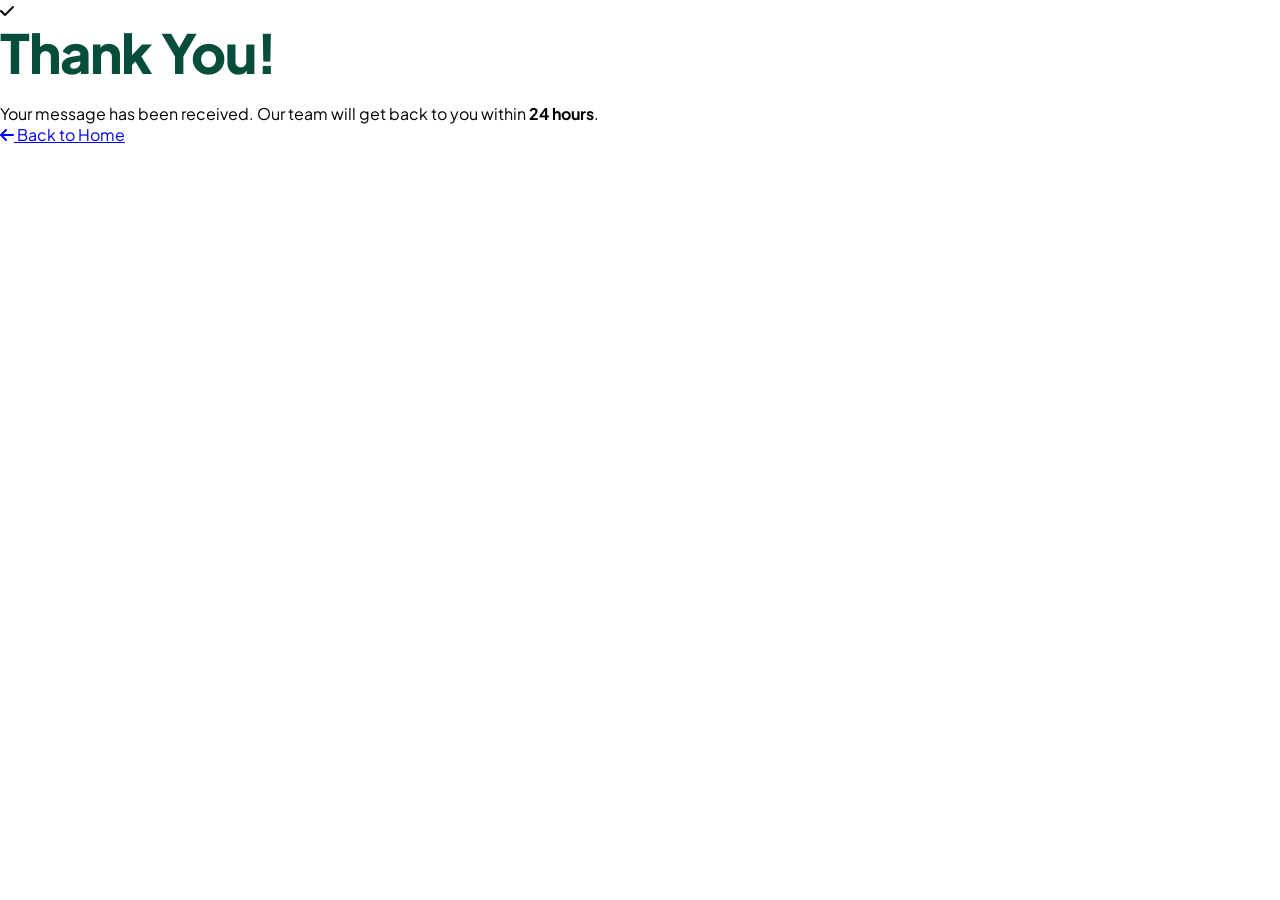
==== thankyou.html @ 2cfda5b2 "Add files via upload" ====
<!DOCTYPE html>
<html lang="en">
<head>
    <meta charset="UTF-8">
    <meta name="viewport" content="width=device-width, initial-scale=1.0">
    <title>QuickPOS – Thank You</title>
    <link rel="stylesheet" href="style.css">
    <link rel="stylesheet" href="https://cdnjs.cloudflare.com/ajax/libs/font-awesome/6.4.0/css/all.min.css">
    <link href="https://fonts.googleapis.com/css2?family=Plus+Jakarta+Sans:wght@400;500;600;700;800&display=swap" rel="stylesheet">
</head>
<body>

<div class="page">
    <div class="card">
        <div class="icon-wrap">
            <i class="fas fa-check"></i>
        </div>
        <h1>Thank You!</h1>
        <p>Your message has been received. Our team will get back to you within <strong>24 hours</strong>.</p>
        <a href="index.html" class="btn-back">
            <i class="fas fa-arrow-left"></i> Back to Home
        </a>
    </div>
</div>

</body>
</html>
---- style.css ----
* { margin: 0; padding: 0; box-sizing: border-box; }

    body {
        font-family: 'Plus Jakarta Sans', sans-serif;
        background: #f0fdf4;
    }

    .container {
        max-width: 1200px;
        margin: 0 auto;
        padding: 0 24px;
    }

    .header {
        background: #ffffff;
        padding: 16px 0;
        position: sticky;
        top: 0;
        z-index: 1000;
        border-bottom: 1px solid #d1fae5;
        box-shadow: 0 1px 30px rgba(16, 185, 129, 0.08);
    }

    .header-inner {
        display: flex;
        align-items: center;
        justify-content: space-between;
        gap: 20px;
    }

    /* LOGO */
    .logo {
        display: flex;
        align-items: center;
        gap: 12px;
        text-decoration: none;
        color: #064e3b;
        font-size: 22px;
        font-weight: 700;
    }

    .logo-icon {
        width: 42px;
        height: 42px;
        background: linear-gradient(135deg, #10b981, #059669);
        border-radius: 10px;
        display: flex;
        align-items: center;
        justify-content: center;
        color: white;
        font-size: 18px;
    }

    .logo strong {
        color: #10b981;
    }

    /* NAVBAR */
    .navbar {
        display: flex;
        gap: 32px;
    }

    .navbar a {
        text-decoration: none;
        color: #374151;
        font-weight: 500;
        font-size: 15px;
        position: relative;
        padding-bottom: 4px;
        transition: color 0.3s;
    }

    .navbar a::after {
        content: '';
        position: absolute;
        bottom: 0;
        left: 0;
        width: 0;
        height: 2px;
        background: #10b981;
        border-radius: 2px;
        transition: width 0.3s;
    }

    .navbar a:hover { color: #10b981; }
    .navbar a:hover::after { width: 100%; }

    /* BUTTON */
    .btn-signup {
        display: flex;
        align-items: center;
        gap: 8px;
        background: #10b981;
        color: white;
        padding: 11px 24px;
        border-radius: 50px;
        text-decoration: none;
        font-weight: 600;
        font-size: 14px;
        transition: all 0.3s;
        box-shadow: 0 4px 15px rgba(16, 185, 129, 0.3);
    }

    .btn-signup:hover {
        background: #059669;
        transform: translateY(-1px);
        box-shadow: 0 6px 20px rgba(16, 185, 129, 0.4);
    }

    @media (max-width: 768px) {
        .navbar { display: none; }
        .logo span { font-size: 18px; }
    }

    * { margin: 0; padding: 0; box-sizing: border-box; }

    body {
        font-family: 'Plus Jakarta Sans', sans-serif;
        background: #f0fdf4;
        overflow-x: hidden;
    }

    .container {
        max-width: 1200px;
        margin: 0 auto;
        padding: 0 24px;
    }

    .hero {
        padding: 100px 0 80px;
        position: relative;
        overflow: hidden;
        background: #f0fdf4;
    }

    .hero-bg-shape {
        position: absolute;
        top: -200px;
        right: -200px;
        width: 600px;
        height: 600px;
        background: radial-gradient(circle, rgba(16,185,129,0.12), transparent 70%);
        border-radius: 50%;
        pointer-events: none;
    }

    .hero-inner {
        display: grid;
        grid-template-columns: 1fr 1fr;
        align-items: center;
        gap: 60px;
    }

    /* BADGE */
    .hero-badge {
        display: inline-flex;
        align-items: center;
        gap: 8px;
        background: #d1fae5;
        color: #065f46;
        padding: 8px 16px;
        border-radius: 50px;
        font-size: 13px;
        font-weight: 600;
        margin-bottom: 24px;
        border: 1px solid #a7f3d0;
    }

    .badge-dot {
        width: 8px;
        height: 8px;
        background: #10b981;
        border-radius: 50%;
        animation: pulse 2s infinite;
    }

    @keyframes pulse {
        0%, 100% { opacity: 1; }
        50% { opacity: 0.4; }
    }

    /* HEADING */
    h1 {
        font-size: 54px;
        font-weight: 800;
        color: #064e3b;
        line-height: 1.15;
        margin-bottom: 20px;
        letter-spacing: -1px;
    }

    h1 span {
        color: #10b981;
        position: relative;
    }

    h1 span::after {
        content: '';
        position: absolute;
        bottom: 4px;
        left: 0;
        width: 100%;
        height: 4px;
        background: #a7f3d0;
        border-radius: 2px;
        z-index: -1;
    }

    .hero-content p {
        font-size: 17px;
        color: #4b5563;
        line-height: 1.75;
        margin-bottom: 36px;
        max-width: 460px;
    }

    /* BUTTONS */
    .hero-actions {
        display: flex;
        align-items: center;
        gap: 16px;
        margin-bottom: 48px;
    }

    .btn-primary {
        display: inline-flex;
        align-items: center;
        gap: 8px;
        background: #10b981;
        color: white;
        padding: 14px 28px;
        border-radius: 50px;
        text-decoration: none;
        font-weight: 700;
        font-size: 15px;
        box-shadow: 0 8px 25px rgba(16,185,129,0.35);
        transition: all 0.3s;
    }

    .btn-primary:hover {
        background: #059669;
        transform: translateY(-2px);
        box-shadow: 0 12px 30px rgba(16,185,129,0.4);
    }

    .btn-ghost {
        display: inline-flex;
        align-items: center;
        gap: 8px;
        color: #065f46;
        font-weight: 600;
        font-size: 15px;
        text-decoration: none;
        transition: gap 0.3s;
    }

    .btn-ghost:hover { gap: 12px; }
    .btn-ghost i { color: #10b981; font-size: 20px; }

    /* STATS */
    .hero-stats {
        display: flex;
        align-items: center;
        gap: 24px;
    }

    .stat strong {
        display: block;
        font-size: 22px;
        font-weight: 800;
        color: #064e3b;
    }

    .stat span {
        font-size: 13px;
        color: #6b7280;
    }

    .stat-divider {
        width: 1px;
        height: 36px;
        background: #d1fae5;
    }

    /* VISUAL CARD */
    .hero-visual {
        position: relative;
        display: flex;
        justify-content: center;
    }

    .hero-card {
        background: white;
        border-radius: 20px;
        padding: 28px;
        width: 300px;
        box-shadow: 0 20px 60px rgba(16,185,129,0.15);
        border: 1px solid #d1fae5;
    }

    .card-header {
        display: flex;
        align-items: center;
        gap: 6px;
        margin-bottom: 20px;
    }

    .card-dot {
        width: 10px;
        height: 10px;
        border-radius: 50%;
    }

    .card-dot.red { background: #f87171; }
    .card-dot.yellow { background: #fbbf24; }
    .card-dot.green { background: #10b981; }

    .card-label {
        margin-left: auto;
        font-size: 12px;
        font-weight: 600;
        color: #6b7280;
    }

    .card-amount {
        font-size: 36px;
        font-weight: 800;
        color: #064e3b;
        margin-bottom: 6px;
    }

    .card-change {
        font-size: 13px;
        color: #10b981;
        font-weight: 600;
        margin-bottom: 24px;
    }

    .card-bars {
        display: flex;
        align-items: flex-end;
        gap: 8px;
        height: 80px;
    }

    .bar {
        flex: 1;
        background: #d1fae5;
        border-radius: 4px 4px 0 0;
        transition: background 0.3s;
    }

    .bar.active { background: #10b981; }

    /* FLOAT CARD */
    .hero-float-card {
        position: absolute;
        bottom: -10px;
        left: -20px;
        background: white;
        border-radius: 12px;
        padding: 12px 18px;
        display: flex;
        align-items: center;
        gap: 8px;
        font-size: 13px;
        font-weight: 600;
        color: #064e3b;
        box-shadow: 0 8px 30px rgba(0,0,0,0.1);
        border: 1px solid #d1fae5;
        animation: float 3s ease-in-out infinite;
    }

    .hero-float-card i {
        color: #10b981;
        font-size: 18px;
    }

    @keyframes float {
        0%, 100% { transform: translateY(0); }
        50% { transform: translateY(-8px); }
    }

    @media (max-width: 768px) {
        .hero-inner { grid-template-columns: 1fr; text-align: center; }
        h1 { font-size: 36px; }
        .hero-visual { display: none; }
        .hero-actions { justify-content: center; }
        .hero-stats { justify-content: center; }
    }

    * { margin: 0; padding: 0; box-sizing: border-box; }

    body {
        font-family: 'Plus Jakarta Sans', sans-serif;
        background: #ffffff;
    }

    .container {
        max-width: 1200px;
        margin: 0 auto;
        padding: 0 24px;
    }

    .features {
        padding: 100px 0;
        background: #ffffff;
    }

    /* SECTION HEADER */
    .section-header {
        text-align: center;
        margin-bottom: 64px;
    }

    .section-tag {
        display: inline-block;
        background: #d1fae5;
        color: #065f46;
        padding: 6px 16px;
        border-radius: 50px;
        font-size: 13px;
        font-weight: 700;
        letter-spacing: 0.5px;
        text-transform: uppercase;
        margin-bottom: 16px;
    }

    .section-header h2 {
        font-size: 40px;
        font-weight: 800;
        color: #064e3b;
        margin-bottom: 14px;
        letter-spacing: -0.5px;
    }

    .section-header p {
        font-size: 17px;
        color: #6b7280;
    }

    /* GRID */
    .features-grid {
        display: grid;
        grid-template-columns: repeat(4, 1fr);
        gap: 24px;
    }

    /* CARDS */
    .feature-card {
        background: #f9fafb;
        border: 1px solid #f3f4f6;
        border-radius: 20px;
        padding: 36px 28px;
        transition: all 0.3s;
        cursor: default;
    }

    .feature-card:hover {
        background: #ffffff;
        border-color: #a7f3d0;
        transform: translateY(-6px);
        box-shadow: 0 20px 40px rgba(16,185,129,0.1);
    }

    /* ICONS */
    .feature-icon {
        width: 60px;
        height: 60px;
        border-radius: 16px;
        display: flex;
        align-items: center;
        justify-content: center;
        font-size: 24px;
        margin-bottom: 22px;
    }

    .feature-icon.green { background: #d1fae5; color: #059669; }
    .feature-icon.blue  { background: #dbeafe; color: #2563eb; }
    .feature-icon.orange{ background: #ffedd5; color: #ea580c; }
    .feature-icon.purple{ background: #ede9fe; color: #7c3aed; }

    .feature-card h3 {
        font-size: 18px;
        font-weight: 700;
        color: #111827;
        margin-bottom: 10px;
    }

    .feature-card p {
        font-size: 14px;
        color: #6b7280;
        line-height: 1.7;
        margin-bottom: 20px;
    }

    .feature-tag {
        display: inline-block;
        background: #f0fdf4;
        color: #10b981;
        padding: 4px 12px;
        border-radius: 50px;
        font-size: 12px;
        font-weight: 600;
        border: 1px solid #a7f3d0;
    }

    @media (max-width: 1024px) {
        .features-grid { grid-template-columns: repeat(2, 1fr); }
    }

    @media (max-width: 480px) {
        .features-grid { grid-template-columns: 1fr; }
        .section-header h2 { font-size: 28px; }
    }

    * { margin: 0; padding: 0; box-sizing: border-box; }

    body {
        font-family: 'Plus Jakarta Sans', sans-serif;
        background: #f0fdf4;
    }

    .container {
        max-width: 1200px;
        margin: 0 auto;
        padding: 0 24px;
    }

    .pricing {
        padding: 100px 0;
        background: #f0fdf4;
    }

    .section-header {
        text-align: center;
        margin-bottom: 64px;
    }

    .section-tag {
        display: inline-block;
        background: #d1fae5;
        color: #065f46;
        padding: 6px 16px;
        border-radius: 50px;
        font-size: 13px;
        font-weight: 700;
        letter-spacing: 0.5px;
        text-transform: uppercase;
        margin-bottom: 16px;
    }

    .section-header h2 {
        font-size: 40px;
        font-weight: 800;
        color: #064e3b;
        margin-bottom: 14px;
        letter-spacing: -0.5px;
    }

    .section-header p {
        font-size: 17px;
        color: #6b7280;
    }

    /* GRID */
    .pricing-grid {
        display: grid;
        grid-template-columns: repeat(3, 1fr);
        gap: 24px;
        align-items: start;
    }

    /* CARDS */
    .pricing-card {
        background: #ffffff;
        border: 2px solid #e5e7eb;
        border-radius: 24px;
        padding: 40px 32px;
        position: relative;
        transition: all 0.3s;
    }

    .pricing-card:hover {
        border-color: #6ee7b7;
        box-shadow: 0 20px 50px rgba(16,185,129,0.1);
    }

    .pricing-card.popular {
        border-color: #10b981;
        background: #064e3b;
        color: white;
        transform: scale(1.04);
        box-shadow: 0 30px 60px rgba(6,78,59,0.25);
    }

    .popular-badge {
        position: absolute;
        top: -16px;
        left: 50%;
        transform: translateX(-50%);
        background: #10b981;
        color: white;
        padding: 6px 18px;
        border-radius: 50px;
        font-size: 12px;
        font-weight: 700;
        display: flex;
        align-items: center;
        gap: 6px;
        white-space: nowrap;
    }

    .plan-name {
        font-size: 20px;
        font-weight: 800;
        color: #111827;
        margin-bottom: 4px;
    }

    .popular .plan-name { color: #ffffff; }

    .plan-desc {
        font-size: 13px;
        color: #9ca3af;
        margin-bottom: 24px;
    }

    .popular .plan-desc { color: #6ee7b7; }

    .price {
        font-size: 52px;
        font-weight: 800;
        color: #10b981;
        margin-bottom: 28px;
        line-height: 1;
    }

    .popular .price { color: #6ee7b7; }

    .price span {
        font-size: 16px;
        color: #9ca3af;
        font-weight: 500;
    }

    /* FEATURE LIST */
    .plan-features {
        list-style: none;
        margin-bottom: 32px;
        display: flex;
        flex-direction: column;
        gap: 12px;
    }

    .plan-features li {
        display: flex;
        align-items: center;
        gap: 10px;
        font-size: 14px;
        color: #374151;
        font-weight: 500;
    }

    .popular .plan-features li { color: #d1fae5; }

    .plan-features li i.fa-check { color: #10b981; font-size: 13px; }
    .plan-features li i.fa-times  { color: #d1d5db; font-size: 13px; }
    .plan-features li.disabled    { opacity: 0.45; }

    /* BUTTONS */
    .btn-plan {
        display: block;
        text-align: center;
        padding: 14px;
        border-radius: 12px;
        font-weight: 700;
        font-size: 15px;
        text-decoration: none;
        transition: all 0.3s;
    }

    .btn-plan.outline {
        border: 2px solid #10b981;
        color: #10b981;
        background: transparent;
    }

    .btn-plan.outline:hover {
        background: #10b981;
        color: white;
    }

    .btn-plan.filled {
        background: #10b981;
        color: white;
        border: 2px solid #10b981;
    }

    .btn-plan.filled:hover {
        background: #059669;
        border-color: #059669;
        transform: translateY(-1px);
    }

    @media (max-width: 768px) {
        .pricing-grid { grid-template-columns: 1fr; }
        .pricing-card.popular { transform: none; }
    }

    * { margin: 0; padding: 0; box-sizing: border-box; }

body {
    font-family: 'Plus Jakarta Sans', sans-serif;
    background: #ffffff;
}

.container {
    max-width: 1200px;
    margin: 0 auto;
    padding: 0 24px;
}

.contact {
    padding: 100px 0;
    background: #ffffff;
}

.contact-wrapper {
    display: grid;
    grid-template-columns: 1fr 1.5fr;
    gap: 60px;
    align-items: start;
}

/* LEFT */
.section-tag {
    display: inline-block;
    background: #d1fae5;
    color: #065f46;
    padding: 6px 16px;
    border-radius: 50px;
    font-size: 13px;
    font-weight: 700;
    text-transform: uppercase;
    letter-spacing: 0.5px;
    margin-bottom: 16px;
}

.contact-info h2 {
    font-size: 38px;
    font-weight: 800;
    color: #064e3b;
    margin-bottom: 14px;
    letter-spacing: -0.5px;
}

.contact-info p {
    color: #6b7280;
    font-size: 15px;
    line-height: 1.75;
    margin-bottom: 36px;
}

.info-items {
    display: flex;
    flex-direction: column;
    gap: 20px;
}

.info-item {
    display: flex;
    align-items: center;
    gap: 16px;
}

.info-icon {
    width: 46px;
    height: 46px;
    background: #d1fae5;
    border-radius: 12px;
    display: flex;
    align-items: center;
    justify-content: center;
    color: #059669;
    font-size: 18px;
    flex-shrink: 0;
}

.info-item strong {
    display: block;
    font-size: 14px;
    font-weight: 700;
    color: #111827;
    margin-bottom: 2px;
}

.info-item span {
    font-size: 14px;
    color: #6b7280;
}

/* RIGHT FORM */
.contact-form-box {
    background: #f9fafb;
    border: 1px solid #e5e7eb;
    border-radius: 24px;
    padding: 44px;
}

.success-box {
    display: none;
    flex-direction: column;
    align-items: center;
    text-align: center;
    padding: 40px 0;
    gap: 12px;
}

.success-box i {
    font-size: 56px;
    color: #10b981;
}

.success-box h3 {
    font-size: 24px;
    font-weight: 800;
    color: #064e3b;
}

.success-box p {
    color: #6b7280;
    font-size: 15px;
}

.form-row {
    display: grid;
    grid-template-columns: 1fr 1fr;
    gap: 16px;
}

.form-group {
    margin-bottom: 20px;
}

.form-group label {
    display: block;
    font-size: 13px;
    font-weight: 700;
    color: #374151;
    margin-bottom: 8px;
    text-transform: uppercase;
    letter-spacing: 0.4px;
}

.input-wrap {
    position: relative;
}

.input-wrap i {
    position: absolute;
    left: 14px;
    top: 50%;
    transform: translateY(-50%);
    color: #9ca3af;
    font-size: 15px;
}

.input-wrap input {
    width: 100%;
    padding: 12px 14px 12px 40px;
    border: 1.5px solid #e5e7eb;
    border-radius: 10px;
    font-size: 14px;
    font-family: 'Plus Jakarta Sans', sans-serif;
    background: white;
    transition: border 0.3s;
    outline: none;
    color: #111827;
}

.input-wrap input:focus { border-color: #10b981; }

textarea {
    width: 100%;
    padding: 12px 14px;
    border: 1.5px solid #e5e7eb;
    border-radius: 10px;
    font-size: 14px;
    font-family: 'Plus Jakarta Sans', sans-serif;
    background: white;
    transition: border 0.3s;
    outline: none;
    resize: vertical;
    color: #111827;
}

textarea:focus { border-color: #10b981; }

.error {
    display: block;
    font-size: 12px;
    color: #ef4444;
    margin-top: 5px;
}

.btn-submit {
    width: 100%;
    background: #10b981;
    color: white;
    border: none;
    padding: 15px;
    border-radius: 12px;
    font-size: 15px;
    font-weight: 700;
    font-family: 'Plus Jakarta Sans', sans-serif;
    cursor: pointer;
    display: flex;
    align-items: center;
    justify-content: center;
    gap: 8px;
    transition: all 0.3s;
    box-shadow: 0 4px 15px rgba(16,185,129,0.3);
}

.btn-submit:hover {
    background: #059669;
    transform: translateY(-1px);
    box-shadow: 0 8px 20px rgba(16,185,129,0.4);
}

@media (max-width: 768px) {
    .contact-wrapper { grid-template-columns: 1fr; }
    .form-row { grid-template-columns: 1fr; }
    .contact-form-box { padding: 28px 20px; }
}

* { margin: 0; padding: 0; box-sizing: border-box; }

body {
    font-family: 'Plus Jakarta Sans', sans-serif;
    background: #ffffff;
}

.container {
    max-width: 1200px;
    margin: 0 auto;
    padding: 0 24px;
}

.footer {
    background: #022c22;
    color: white;
    padding: 80px 0 0;
}

.footer-inner {
    display: grid;
    grid-template-columns: 2fr 1fr 1fr 1fr;
    gap: 48px;
    padding-bottom: 60px;
    border-bottom: 1px solid rgba(255,255,255,0.08);
}

/* BRAND */
.logo {
    display: inline-flex;
    align-items: center;
    gap: 10px;
    text-decoration: none;
    color: white;
    font-size: 20px;
    font-weight: 700;
    margin-bottom: 16px;
}

.logo-icon {
    width: 38px;
    height: 38px;
    background: #10b981;
    border-radius: 9px;
    display: flex;
    align-items: center;
    justify-content: center;
    font-size: 16px;
    color: white;
}

.logo strong { color: #10b981; }

.footer-brand p {
    color: #6ee7b7;
    font-size: 14px;
    line-height: 1.7;
    margin-bottom: 24px;
    max-width: 280px;
    opacity: 0.8;
}

.social-icons {
    display: flex;
    gap: 10px;
}

.social-icons a {
    width: 38px;
    height: 38px;
    background: rgba(255,255,255,0.07);
    border-radius: 9px;
    display: flex;
    align-items: center;
    justify-content: center;
    color: #6ee7b7;
    text-decoration: none;
    font-size: 15px;
    transition: all 0.3s;
    border: 1px solid rgba(255,255,255,0.07);
}

.social-icons a:hover {
    background: #10b981;
    color: white;
    border-color: #10b981;
    transform: translateY(-2px);
}

/* COLUMNS */
.footer-col h4 {
    font-size: 13px;
    font-weight: 700;
    color: white;
    text-transform: uppercase;
    letter-spacing: 0.8px;
    margin-bottom: 20px;
}

.footer-col {
    display: flex;
    flex-direction: column;
    gap: 12px;
}

.footer-col a {
    color: #6ee7b7;
    text-decoration: none;
    font-size: 14px;
    opacity: 0.7;
    transition: all 0.2s;
}

.footer-col a:hover {
    opacity: 1;
    color: #10b981;
    padding-left: 4px;
}

/* BOTTOM */
.footer-bottom {
    display: flex;
    align-items: center;
    justify-content: space-between;
    padding: 24px 0;
    font-size: 13px;
    color: rgba(255,255,255,0.35);
}

.footer-bottom i {
    color: #10b981;
    font-size: 12px;
}

@media (max-width: 768px) {
    .footer-inner { grid-template-columns: 1fr 1fr; }
    .footer-brand { grid-column: 1 / -1; }
    .footer-bottom { flex-direction: column; gap: 8px; text-align: center; }
}

@media (max-width: 480px) {
    .footer-inner { grid-template-columns: 1fr; }
}
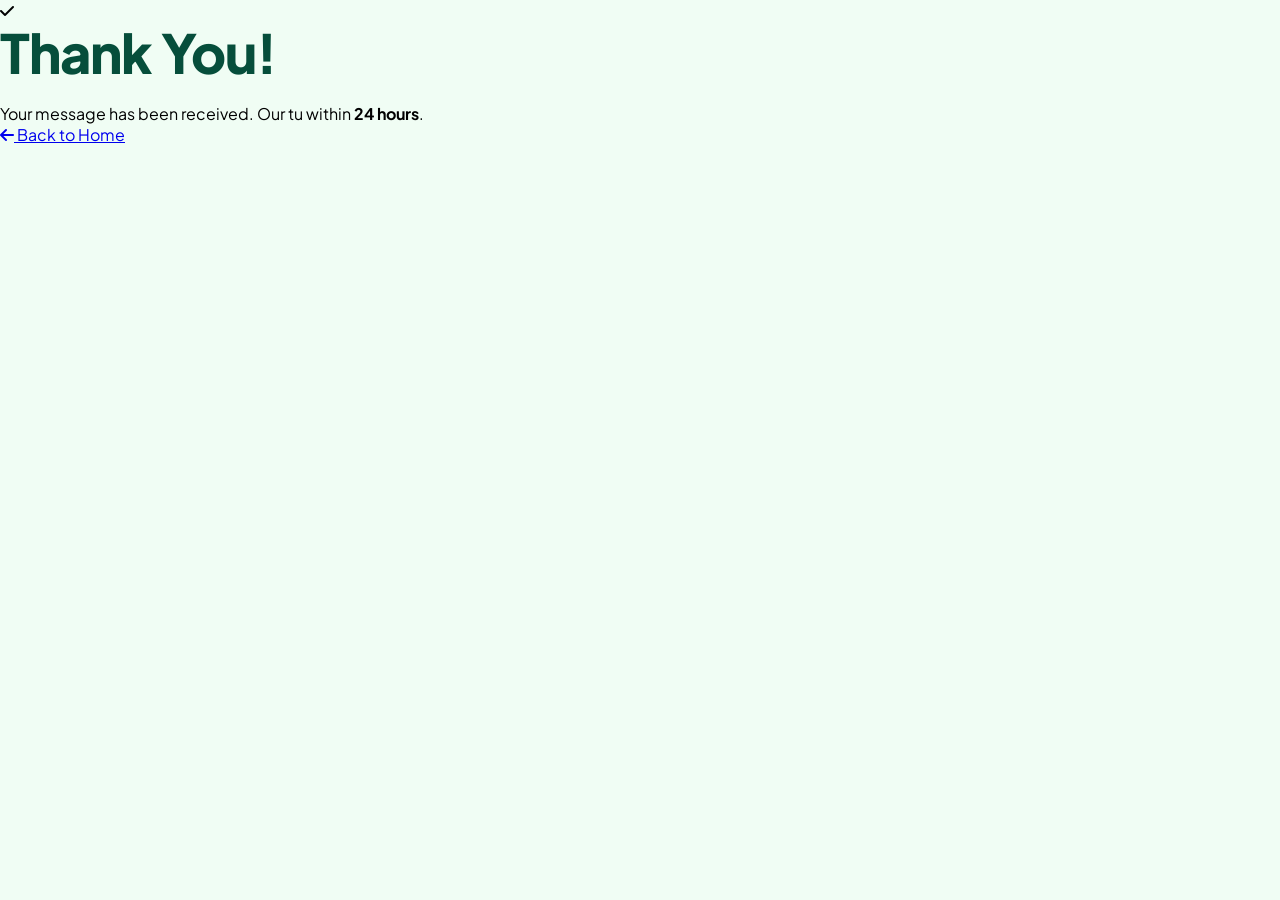
==== commit 68d4b1db: "Update thankyou.html" ====
--- a/thankyou.html
+++ b/thankyou.html
@@ -16,7 +16,7 @@
             <i class="fas fa-check"></i>
         </div>
         <h1>Thank You!</h1>
-        <p>Your message has been received. Our team will get back to you within <strong>24 hours</strong>.</p>
+        <p>Your message has been received. Our tu within <strong>24 hours</strong>.</p>
         <a href="index.html" class="btn-back">
             <i class="fas fa-arrow-left"></i> Back to Home
         </a>
@@ -24,4 +24,4 @@
 </div>
 
 </body>
-</html>+</html>
--- a/style.css
+++ b/style.css
@@ -934,13 +934,16 @@
     .contact-wrapper { grid-template-columns: 1fr; }
     .form-row { grid-template-columns: 1fr; }
     .contact-form-box { padding: 28px 20px; }
+    .navbar { display: none; }
+    .logo span { font-size: 18px; }
 }
 
 * { margin: 0; padding: 0; box-sizing: border-box; }
 
 body {
     font-family: 'Plus Jakarta Sans', sans-serif;
-    background: #ffffff;
+    background: #f0fdf4;
+    overflow-x: hidden;
 }
 
 .container {
@@ -949,133 +952,584 @@
     padding: 0 24px;
 }
 
-.footer {
-    background: #022c22;
-    color: white;
-    padding: 80px 0 0;
-}
-
-.footer-inner {
+.hero {
+    padding: 100px 0 80px;
+    position: relative;
+    overflow: hidden;
+    background: #f0fdf4;
+}
+
+.hero-bg-shape {
+    position: absolute;
+    top: -200px;
+    right: -200px;
+    width: 600px;
+    height: 600px;
+    background: radial-gradient(circle, rgba(16,185,129,0.12), transparent 70%);
+    border-radius: 50%;
+    pointer-events: none;
+}
+
+.hero-inner {
     display: grid;
-    grid-template-columns: 2fr 1fr 1fr 1fr;
-    gap: 48px;
-    padding-bottom: 60px;
-    border-bottom: 1px solid rgba(255,255,255,0.08);
-}
-
-/* BRAND */
-.logo {
+    grid-template-columns: 1fr 1fr;
+    align-items: center;
+    gap: 60px;
+}
+
+/* BADGE */
+.hero-badge {
     display: inline-flex;
     align-items: center;
-    gap: 10px;
+    gap: 8px;
+    background: #d1fae5;
+    color: #065f46;
+    padding: 8px 16px;
+    border-radius: 50px;
+    font-size: 13px;
+    font-weight: 600;
+    margin-bottom: 24px;
+    border: 1px solid #a7f3d0;
+}
+
+.badge-dot {
+    width: 8px;
+    height: 8px;
+    background: #10b981;
+    border-radius: 50%;
+    animation: pulse 2s infinite;
+}
+
+@keyframes pulse {
+    0%, 100% { opacity: 1; }
+    50% { opacity: 0.4; }
+}
+
+/* HEADING */
+h1 {
+    font-size: 54px;
+    font-weight: 800;
+    color: #064e3b;
+    line-height: 1.15;
+    margin-bottom: 20px;
+    letter-spacing: -1px;
+}
+
+h1 span {
+    color: #10b981;
+    position: relative;
+}
+
+h1 span::after {
+    content: '';
+    position: absolute;
+    bottom: 4px;
+    left: 0;
+    width: 100%;
+    height: 4px;
+    background: #a7f3d0;
+    border-radius: 2px;
+    z-index: -1;
+}
+
+.hero-content p {
+    font-size: 17px;
+    color: #4b5563;
+    line-height: 1.75;
+    margin-bottom: 36px;
+    max-width: 460px;
+}
+
+/* BUTTONS */
+.hero-actions {
+    display: flex;
+    align-items: center;
+    gap: 16px;
+    margin-bottom: 48px;
+}
+
+.btn-primary {
+    display: inline-flex;
+    align-items: center;
+    gap: 8px;
+    background: #10b981;
+    color: white;
+    padding: 14px 28px;
+    border-radius: 50px;
     text-decoration: none;
-    color: white;
-    font-size: 20px;
     font-weight: 700;
+    font-size: 15px;
+    box-shadow: 0 8px 25px rgba(16,185,129,0.35);
+    transition: all 0.3s;
+}
+
+.btn-primary:hover {
+    background: #059669;
+    transform: translateY(-2px);
+    box-shadow: 0 12px 30px rgba(16,185,129,0.4);
+}
+
+.btn-ghost {
+    display: inline-flex;
+    align-items: center;
+    gap: 8px;
+    color: #065f46;
+    font-weight: 600;
+    font-size: 15px;
+    text-decoration: none;
+    transition: gap 0.3s;
+}
+
+.btn-ghost:hover { gap: 12px; }
+.btn-ghost i { color: #10b981; font-size: 20px; }
+
+/* STATS */
+.hero-stats {
+    display: flex;
+    align-items: center;
+    gap: 24px;
+}
+
+.stat strong {
+    display: block;
+    font-size: 22px;
+    font-weight: 800;
+    color: #064e3b;
+}
+
+.stat span {
+    font-size: 13px;
+    color: #6b7280;
+}
+
+.stat-divider {
+    width: 1px;
+    height: 36px;
+    background: #d1fae5;
+}
+
+/* VISUAL CARD */
+.hero-visual {
+    position: relative;
+    display: flex;
+    justify-content: center;
+}
+
+.hero-card {
+    background: white;
+    border-radius: 20px;
+    padding: 28px;
+    width: 300px;
+    box-shadow: 0 20px 60px rgba(16,185,129,0.15);
+    border: 1px solid #d1fae5;
+}
+
+.card-header {
+    display: flex;
+    align-items: center;
+    gap: 6px;
+    margin-bottom: 20px;
+}
+
+.card-dot {
+    width: 10px;
+    height: 10px;
+    border-radius: 50%;
+}
+
+.card-dot.red { background: #f87171; }
+.card-dot.yellow { background: #fbbf24; }
+.card-dot.green { background: #10b981; }
+
+.card-label {
+    margin-left: auto;
+    font-size: 12px;
+    font-weight: 600;
+    color: #6b7280;
+}
+
+.card-amount {
+    font-size: 36px;
+    font-weight: 800;
+    color: #064e3b;
+    margin-bottom: 6px;
+}
+
+.card-change {
+    font-size: 13px;
+    color: #10b981;
+    font-weight: 600;
+    margin-bottom: 24px;
+}
+
+.card-bars {
+    display: flex;
+    align-items: flex-end;
+    gap: 8px;
+    height: 80px;
+}
+
+.bar {
+    flex: 1;
+    background: #d1fae5;
+    border-radius: 4px 4px 0 0;
+    transition: background 0.3s;
+}
+
+.bar.active { background: #10b981; }
+
+/* FLOAT CARD */
+.hero-float-card {
+    position: absolute;
+    bottom: -10px;
+    left: -20px;
+    background: white;
+    border-radius: 12px;
+    padding: 12px 18px;
+    display: flex;
+    align-items: center;
+    gap: 8px;
+    font-size: 13px;
+    font-weight: 600;
+    color: #064e3b;
+    box-shadow: 0 8px 30px rgba(0,0,0,0.1);
+    border: 1px solid #d1fae5;
+    animation: float 3s ease-in-out infinite;
+}
+
+.hero-float-card i {
+    color: #10b981;
+    font-size: 18px;
+}
+
+@keyframes float {
+    0%, 100% { transform: translateY(0); }
+    50% { transform: translateY(-8px); }
+}
+
+@media (max-width: 768px) {
+    .hero-inner { grid-template-columns: 1fr; text-align: center; }
+    h1 { font-size: 36px; }
+    .hero-visual { display: none; }
+    .hero-actions { justify-content: center; }
+    .hero-stats { justify-content: center; }
+}
+
+* { margin: 0; padding: 0; box-sizing: border-box; }
+
+body {
+    font-family: 'Plus Jakarta Sans', sans-serif;
+    background: #ffffff;
+}
+
+.container {
+    max-width: 1200px;
+    margin: 0 auto;
+    padding: 0 24px;
+}
+
+.features {
+    padding: 100px 0;
+    background: #ffffff;
+}
+
+/* SECTION HEADER */
+.section-header {
+    text-align: center;
+    margin-bottom: 64px;
+}
+
+.section-tag {
+    display: inline-block;
+    background: #d1fae5;
+    color: #065f46;
+    padding: 6px 16px;
+    border-radius: 50px;
+    font-size: 13px;
+    font-weight: 700;
+    letter-spacing: 0.5px;
+    text-transform: uppercase;
     margin-bottom: 16px;
 }
 
-.logo-icon {
-    width: 38px;
-    height: 38px;
-    background: #10b981;
-    border-radius: 9px;
+.section-header h2 {
+    font-size: 40px;
+    font-weight: 800;
+    color: #064e3b;
+    margin-bottom: 14px;
+    letter-spacing: -0.5px;
+}
+
+.section-header p {
+    font-size: 17px;
+    color: #6b7280;
+}
+
+/* GRID */
+.features-grid {
+    display: grid;
+    grid-template-columns: repeat(4, 1fr);
+    gap: 24px;
+}
+
+/* CARDS */
+.feature-card {
+    background: #f9fafb;
+    border: 1px solid #f3f4f6;
+    border-radius: 20px;
+    padding: 36px 28px;
+    transition: all 0.3s;
+    cursor: default;
+}
+
+.feature-card:hover {
+    background: #ffffff;
+    border-color: #a7f3d0;
+    transform: translateY(-6px);
+    box-shadow: 0 20px 40px rgba(16,185,129,0.1);
+}
+
+/* ICONS */
+.feature-icon {
+    width: 60px;
+    height: 60px;
+    border-radius: 16px;
     display: flex;
     align-items: center;
     justify-content: center;
-    font-size: 16px;
+    font-size: 24px;
+    margin-bottom: 22px;
+}
+
+.feature-icon.green { background: #d1fae5; color: #059669; }
+.feature-icon.blue  { background: #dbeafe; color: #2563eb; }
+.feature-icon.orange{ background: #ffedd5; color: #ea580c; }
+.feature-icon.purple{ background: #ede9fe; color: #7c3aed; }
+
+.feature-card h3 {
+    font-size: 18px;
+    font-weight: 700;
+    color: #111827;
+    margin-bottom: 10px;
+}
+
+.feature-card p {
+    font-size: 14px;
+    color: #6b7280;
+    line-height: 1.7;
+    margin-bottom: 20px;
+}
+
+.feature-tag {
+    display: inline-block;
+    background: #f0fdf4;
+    color: #10b981;
+    padding: 4px 12px;
+    border-radius: 50px;
+    font-size: 12px;
+    font-weight: 600;
+    border: 1px solid #a7f3d0;
+}
+
+@media (max-width: 1024px) {
+    .features-grid { grid-template-columns: repeat(2, 1fr); }
+}
+
+@media (max-width: 480px) {
+    .features-grid { grid-template-columns: 1fr; }
+    .section-header h2 { font-size: 28px; }
+}
+
+* { margin: 0; padding: 0; box-sizing: border-box; }
+
+body {
+    font-family: 'Plus Jakarta Sans', sans-serif;
+    background: #f0fdf4;
+}
+
+.container {
+    max-width: 1200px;
+    margin: 0 auto;
+    padding: 0 24px;
+}
+
+.pricing {
+    padding: 100px 0;
+    background: #f0fdf4;
+}
+
+.section-header {
+    text-align: center;
+    margin-bottom: 64px;
+}
+
+.section-tag {
+    display: inline-block;
+    background: #d1fae5;
+    color: #065f46;
+    padding: 6px 16px;
+    border-radius: 50px;
+    font-size: 13px;
+    font-weight: 700;
+    letter-spacing: 0.5px;
+    text-transform: uppercase;
+    margin-bottom: 16px;
+}
+
+.section-header h2 {
+    font-size: 40px;
+    font-weight: 800;
+    color: #064e3b;
+    margin-bottom: 14px;
+    letter-spacing: -0.5px;
+}
+
+.section-header p {
+    font-size: 17px;
+    color: #6b7280;
+}
+
+/* GRID */
+.pricing-grid {
+    display: grid;
+    grid-template-columns: repeat(3, 1fr);
+    gap: 24px;
+    align-items: start;
+}
+
+/* CARDS */
+.pricing-card {
+    background: #ffffff;
+    border: 2px solid #e5e7eb;
+    border-radius: 24px;
+    padding: 40px 32px;
+    position: relative;
+    transition: all 0.3s;
+}
+
+.pricing-card:hover {
+    border-color: #6ee7b7;
+    box-shadow: 0 20px 50px rgba(16,185,129,0.1);
+}
+
+.pricing-card.popular {
+    border-color: #10b981;
+    background: #064e3b;
     color: white;
-}
-
-.logo strong { color: #10b981; }
-
-.footer-brand p {
-    color: #6ee7b7;
-    font-size: 14px;
-    line-height: 1.7;
-    margin-bottom: 24px;
-    max-width: 280px;
-    opacity: 0.8;
-}
-
-.social-icons {
-    display: flex;
-    gap: 10px;
-}
-
-.social-icons a {
-    width: 38px;
-    height: 38px;
-    background: rgba(255,255,255,0.07);
-    border-radius: 9px;
+    transform: scale(1.04);
+    box-shadow: 0 30px 60px rgba(6,78,59,0.25);
+}
+
+.popular-badge {
+    position: absolute;
+    top: -16px;
+    left: 50%;
+    transform: translateX(-50%);
+    background: #10b981;
+    color: white;
+    padding: 6px 18px;
+    border-radius: 50px;
+    font-size: 12px;
+    font-weight: 700;
     display: flex;
     align-items: center;
-    justify-content: center;
-    color: #6ee7b7;
-    text-decoration: none;
-    font-size: 15px;
-    transition: all 0.3s;
-    border: 1px solid rgba(255,255,255,0.07);
-}
-
-.social-icons a:hover {
-    background: #10b981;
-    color: white;
-    border-color: #10b981;
-    transform: translateY(-2px);
-}
-
-/* COLUMNS */
-.footer-col h4 {
+    gap: 6px;
+    white-space: nowrap;
+}
+
+.plan-name {
+    font-size: 20px;
+    font-weight: 800;
+    color: #111827;
+    margin-bottom: 4px;
+}
+
+.popular .plan-name { color: #ffffff; }
+
+.plan-desc {
     font-size: 13px;
-    font-weight: 700;
-    color: white;
-    text-transform: uppercase;
-    letter-spacing: 0.8px;
-    margin-bottom: 20px;
-}
-
-.footer-col {
+    color: #9ca3af;
+    margin-bottom: 24px;
+}
+
+.popular .plan-desc { color: #6ee7b7; }
+
+.price {
+    font-size: 52px;
+    font-weight: 800;
+    color: #10b981;
+    margin-bottom: 28px;
+    line-height: 1;
+}
+
+.popular .price { color: #6ee7b7; }
+
+.price span {
+    font-size: 16px;
+    color: #9ca3af;
+    font-weight: 500;
+}
+
+/* FEATURE LIST */
+.plan-features {
+    list-style: none;
+    margin-bottom: 32px;
     display: flex;
     flex-direction: column;
     gap: 12px;
 }
 
-.footer-col a {
-    color: #6ee7b7;
-    text-decoration: none;
-    font-size: 14px;
-    opacity: 0.7;
-    transition: all 0.2s;
-}
-
-.footer-col a:hover {
-    opacity: 1;
-    color: #10b981;
-    padding-left: 4px;
-}
-
-/* BOTTOM */
-.footer-bottom {
+.plan-features li {
     display: flex;
     align-items: center;
-    justify-content: space-between;
-    padding: 24px 0;
-    font-size: 13px;
-    color: rgba(255,255,255,0.35);
-}
-
-.footer-bottom i {
+    gap: 10px;
+    font-size: 14px;
+    color: #374151;
+    font-weight: 500;
+}
+
+.popular .plan-features li { color: #d1fae5; }
+
+.plan-features li i.fa-check { color: #10b981; font-size: 13px; }
+.plan-features li i.fa-times  { color: #d1d5db; font-size: 13px; }
+.plan-features li.disabled    { opacity: 0.45; }
+
+/* BUTTONS */
+.btn-plan {
+    display: block;
+    text-align: center;
+    padding: 14px;
+    border-radius: 12px;
+    font-weight: 700;
+    font-size: 15px;
+    text-decoration: none;
+    transition: all 0.3s;
+}
+
+.btn-plan.outline {
+    border: 2px solid #10b981;
     color: #10b981;
-    font-size: 12px;
+    background: transparent;
+}
+
+.btn-plan.outline:hover {
+    background: #10b981;
+    color: white;
+}
+
+.btn-plan.filled {
+    background: #10b981;
+    color: white;
+    border: 2px solid #10b981;
+}
+
+.btn-plan.filled:hover {
+    background: #059669;
+    border-color: #059669;
+    transform: translateY(-1px);
 }
 
 @media (max-width: 768px) {
-    .footer-inner { grid-template-columns: 1fr 1fr; }
-    .footer-brand { grid-column: 1 / -1; }
-    .footer-bottom { flex-direction: column; gap: 8px; text-align: center; }
-}
-
-@media (max-width: 480px) {
-    .footer-inner { grid-template-columns: 1fr; }
-}
+    .pricing-grid { grid-template-columns: 1fr; }
+    .pricing-card.popular { transform: none; }
+}
